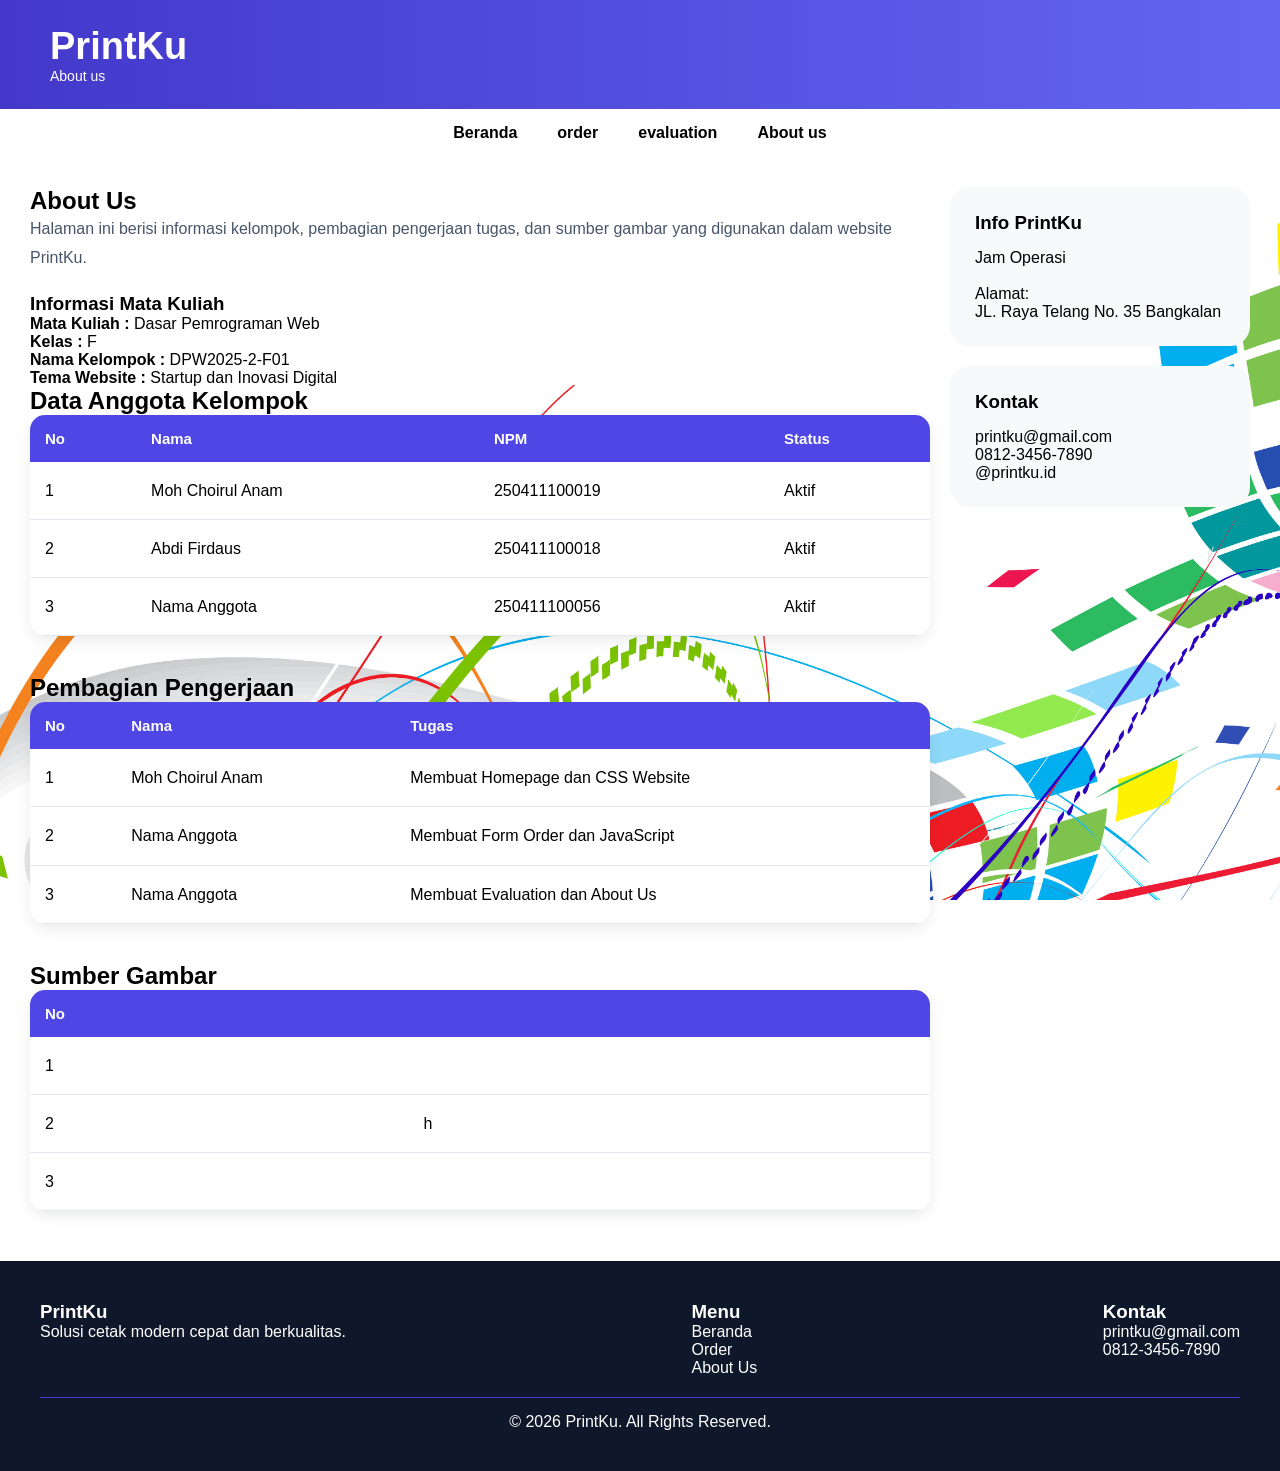
==== About us.html @ 9a9e1d9e "upload awal" ====
<!DOCTYPE HTML>
<html lang="id">
<html>
	<head>
		<meta charset="UTF-8">
		<meta name="viewport" content="width=device=width, initial-scele=1.0">
		<title>printKu - About us</title>
		
		<link rel="stylesheet" href="style.css">
	</head>	
	<body>
		
		<!--=================
			header websiete
		=====================-->
		
		<header>
			
			<div class="logo">
				<h1>PrintKu</h1>
				<p>About us</p>
			</div>
		</header>
		
		<!--=================
			Menu navigasi
		=====================-->
		
		<nav>
			
			<ul>
				<li>
					<a href="index.html">Beranda</a>
				</li>
				<li>
					<a href="form.html">order</a>
				</li>
				<li>
					<a href="evaluation.html">evaluation</a>
				</li>
				<li>
					<a href="About us.html">About us</a>
				</li>
			</ul>	
		</nav>
		<div class="container">
			<main>
				<!-- ================= ABOUT ================= -->
				<section class="feature-section">

					<h2>About Us</h2>

					<p class="section-text">

						Halaman ini berisi informasi kelompok,
						pembagian pengerjaan tugas,
						dan sumber gambar yang digunakan
						dalam website PrintKu.

					</p>

					<!-- ================= INFORMASI ================= -->
					<div class="about-box">

						<h3>Informasi Mata Kuliah</h3>

						<p>
							<strong>Mata Kuliah :</strong>
							Dasar Pemrograman Web
						</p>

						<p>
							<strong>Kelas :</strong>
							F
						</p>

						<p>
							<strong>Nama Kelompok :</strong>
							DPW2025-2-F01
						</p>

						<p>
							<strong>Tema Website :</strong>
							Startup dan Inovasi Digital
						</p>

					</div>

					<!-- ================= TABEL ANGGOTA ================= -->
					<h2>Data Anggota Kelompok</h2>

					<table class="content-table">

						<tr>
							<th>No</th>
							<th>Nama</th>
							<th>NPM</th>
							<th>Status</th>
						</tr>

						<tr>
							<td>1</td>
							<td>Moh Choirul Anam</td>
							<td>250411100019</td>
							<td>Aktif</td>
						</tr>

						<tr>
							<td>2</td>
							<td>Abdi Firdaus</td>
							<td>250411100018</td>
							<td>Aktif</td>
						</tr>

						<tr>
							<td>3</td>
							<td>Nama Anggota</td>
							<td>250411100056</td>
							<td>Aktif</td>
						</tr>

					</table>

					<br>

					<!-- ================= PEMBAGIAN TUGAS ================= -->
					<h2>Pembagian Pengerjaan</h2>

					<table class="content-table">

						<tr>
							<th>No</th>
							<th>Nama</th>
							<th>Tugas</th>
						</tr>

						<tr>
							<td>1</td>
							<td>Moh Choirul Anam</td>
							<td>
								Membuat Homepage dan CSS Website
							</td>
						</tr>

						<tr>
							<td>2</td>
							<td>Nama Anggota</td>
							<td>
								Membuat Form Order dan JavaScript
							</td>
						</tr>

						<tr>
							<td>3</td>
							<td>Nama Anggota</td>
							<td>
								Membuat Evaluation dan About Us
							</td>
						</tr>

					</table>

					<br>

					<!-- ================= SUMBER GAMBAR ================= -->
					<h2>Sumber Gambar</h2>

					<table class="content-table">

						<tr>
							<th>No</th>
							<th></th>
							<th></th>
						</tr>

						<tr>
							<td>1</td>
							<td></td>
							<td>
								
							</td>
						</tr>

						<tr>
							<td>2</td>
							<td>h</td>
							<td>
								
							</td>
						</tr>

						<tr>
							<td>3</td>
							<td></td>
							<td>
								
							</td>
						</tr>

					</table>
				</section>
			</main>

			<!-- =========================
             SIDEBAR
			========================== -->
			<aside>
				
				<div class="box-sidebar">
					<h3>Info PrintKu</h3>
					
					<p>Jam Operasi</p>
					<br>
					<p>Alamat:</p>
					<p>
						JL. Raya Telang No. 35 Bangkalan
					</p>
				</div>
					<!-- Kontak -->
				<div class="box-sidebar">

					<h3>Kontak</h3>

					<p>printku@gmail.com</p>

					<p>0812-3456-7890</p>

					<p>@printku.id</p>

				</div>
			</aside>
		</div>
			
		<!-- =========================
         FOOTER WEBSITE
		========================== -->
		
		<footer>
			<div class="isi-footer">
				<div>
					<h3>PrintKu</h3>
					
					<p>
						Solusi cetak modern cepat dan berkualitas.
					</p>
				</div>
				
				
				<!-- Menu -->
				<div>

					<h3>Menu</h3>

					<p>Beranda</p>

					<p>Order</p>

					<p>About Us</p>

				</div>

				<!-- Kontak -->
				<div>

					<h3>Kontak</h3>

					<p>printku@gmail.com</p>

					<p>0812-3456-7890</p>

				</div>

			</div>

			<!-- Copyright -->
			<p class="copyright">

				© 2026 PrintKu. All Rights Reserved.

			</p>
		</footer>
		
	</body>
</html>
---- style.css ----
/* reset semua elemen */

* {
	margin:0;
	padding:0;
	box-sizing:border-box;
}
/* Body websiet */

body {
	font-family:arial,sans-serif;
	background-image:url(images/baground.jpg);
	background-size:cover;
	background-position:center;
	background-attachment:fixed;
	color:black;
}

/* header websiete */

header {
	padding:25px 50px;
	background:linear-gradient(to right,#4338ca,#6366f1);
	color:white;
}

.logo h1 {
	font-size:38px;
}

.logo p {
	font-size:14px;
}

/*Menu Navigasi*/
nav{
	background:rgba(255, 255, 255, 0.7);
	padding:15px;
}

nav ul{
	display:flex;
	justify-content:center;
	list-style:none;
}

nav ul li{
	margin:0 20px;
}
nav ul li a{
	text-decoration:none;
	color:black;
	font-weight:bold;
}
/*container utamanaya */

.container{
	display:flex;
	gap:20px;
	padding:30px;
}
	

/*konten utama*/

main {
	flex:3;
}

.banner-utama{
	display:flex;
	justify-content:space-between;
	align-items:center;
	background:linear-gradient(to right,#ede9fe,#ddd6fe);
	padding:40px;
	border-radius:20px;
	margin-bottom:30 px;
}

.text-banner h2{
	font-size:45px;
	color:black;
	margin-bottom:20px;
}

.text-banner p{
	line-height:1.8;
	margin-bottom:20px;
}

.tombol-banner button{
	padding: 12px 25px;
	border:none;
	border-radius:10px;
	margin-right:10px;
	cursor:pointer;
}

.tombol-banner button:first-child{
	background:#4f46e5;
	color:white
}

.tombol-outline{
	background:white;
	border:2px solid blu;
	color:#4f46e5;
}

.gambar-banner img{
	width:420px;
}

.section-layanan,
.section-produk{
	 background-color: rgba(255, 255, 255, 0.5);
	 padding:30px;
	 border-radius:20px;
	 margin-bottom:30px;
}

.box-layanan{
	display:grid;
	grid-template-columns:repeat(2,1fr);
	gap:20px;
}

/* =========================
   CARD
========================= */

.card{
	background-color:white;
	padding:25px;
	border-radius:15px;
	box-shadow:0 5px 10px rgba(0,0,0,0.08);
}

.card h3{
	margin-bottom:10px;
	color:black;
}
/* =========================
   LIST PRODUK
========================= */

.list-produk{
	display:flex;
	gap:20px;
}
/* =========================
   CARD PRODUK
========================= */


.card-produk{
	flex:1;
	background-color:white;
	padding:20px;
	border-radius:15px;
	text-align:center;
}
.card-produk img{
	width:100%;
	height:180px;
	object-fit:cover;
	margin-bottom:10px;
}

.card-produk h3{
	margin-bottom:10px;
	color:#4f46e5;
}

/* =========================
   SIDEBAR
========================= */

aside{
	flex:1;
}

.box-sidebar{
	background: #F8F9FA;
	padding:25px;
	border-radius:20px;
	margin-bottom:20px
}

.box-sidebar h3{
	margin-bottom:15px;
	color:black;
}

/* =========================
   FOOTER
========================= */
 footer{
	 background: #0F172A;
	 color:#FFFFFF;
	 padding:40px;
 }
 
 .isi-footer{
	 display:flex;
	 justify-content:space-between;
	 margin-bottom:20px;
 }
 .copyright{
	 text-align:center;
	 border-top:1px solid #4338ca;
	 padding-top:15px;
 }
 
 /* =========================
   SECTION TEXT
========================= */

.section-text{

    margin-bottom:20px;

    line-height:1.8;

    color:#475569;
}

/* =========================
   UNIVERSAL TABLE
========================= */

.content-table{

    width:100%;

    border-collapse:collapse;

    background-color:white;

    border-radius:15px;

    overflow:hidden;

    box-shadow:0 5px 15px rgba(0,0,0,0.08);

    margin-bottom:20px;
}

/* Header tabel */
.content-table th{

    background-color:#4f46e5;

    color:white;

    padding:15px;

    text-align:left;

    font-size:15px;
}

/* Isi tabel */
.content-table td{

    padding:15px;

    border-bottom:1px solid #e2e8f0;

    line-height:1.7;
}

/* Hover tabel */
.content-table tr:hover{

    background-color:#f8fafc;
}

/* =========================
   RESPONSIVE MOBILE
========================= */

@media screen and (max-width:768px){

    .content-table{

        font-size:13px;
    }

    .content-table th,
    .content-table td{

        padding:10px;
    }

}
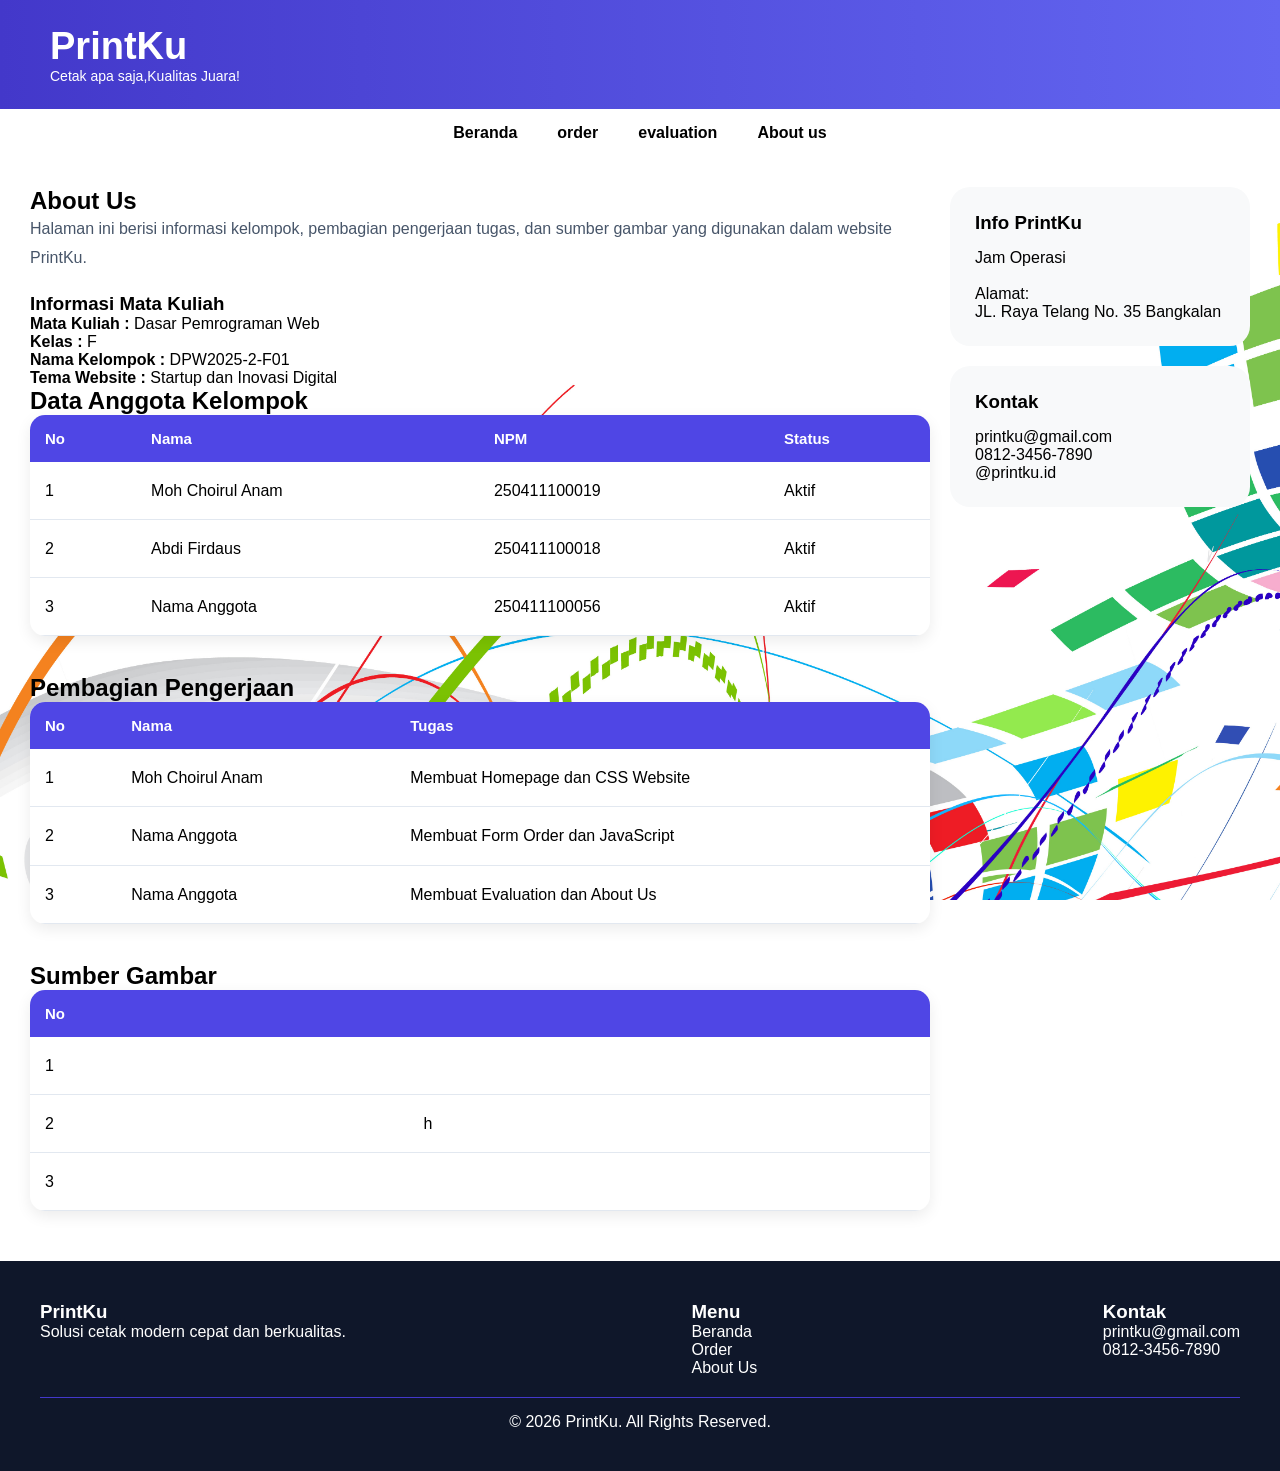
==== commit 2a356e1b: "edit 4 file html" ====
--- a/About us.html
+++ b/About us.html
@@ -15,10 +15,9 @@
 		=====================-->
 		
 		<header>
-			
 			<div class="logo">
 				<h1>PrintKu</h1>
-				<p>About us</p>
+				<p>Cetak apa saja,Kualitas Juara!</p>
 			</div>
 		</header>
 		
@@ -27,7 +26,6 @@
 		=====================-->
 		
 		<nav>
-			
 			<ul>
 				<li>
 					<a href="index.html">Beranda</a>
@@ -205,7 +203,6 @@
              SIDEBAR
 			========================== -->
 			<aside>
-				
 				<div class="box-sidebar">
 					<h3>Info PrintKu</h3>
 					
@@ -248,7 +245,6 @@
 				
 				<!-- Menu -->
 				<div>
-
 					<h3>Menu</h3>
 
 					<p>Beranda</p>
@@ -256,30 +252,23 @@
 					<p>Order</p>
 
 					<p>About Us</p>
-
 				</div>
 
 				<!-- Kontak -->
 				<div>
-
 					<h3>Kontak</h3>
 
 					<p>printku@gmail.com</p>
 
 					<p>0812-3456-7890</p>
-
-				</div>
-
+				</div>
 			</div>
 
 			<!-- Copyright -->
 			<p class="copyright">
-
 				© 2026 PrintKu. All Rights Reserved.
-
 			</p>
 		</footer>
-		
 	</body>
 </html>
 
